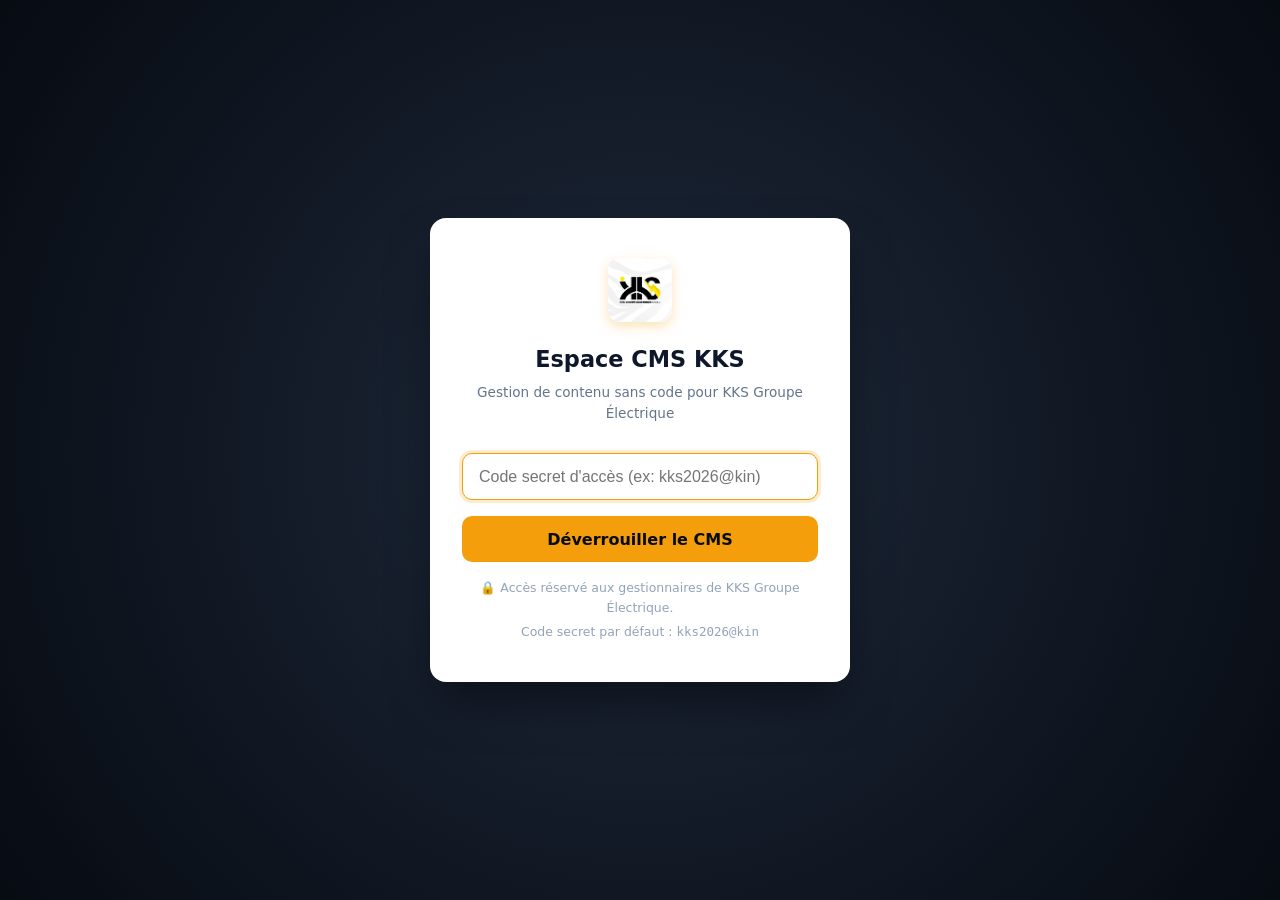
==== admin.html @ 447278a8 "feat(release): official showcase site and dynamic CMS for KKS Groupe Electrique (Framework MOKILI)" ====
<!DOCTYPE html>
<html lang="fr" dir="ltr">
<head>
  <meta charset="UTF-8">
  <meta name="viewport" content="width=device-width, initial-scale=1.0">
  <title>Dashboard CMS — KKS Groupe Électrique SARLU</title>
  <meta name="robots" content="noindex, nofollow">
  <link rel="icon" type="image/jpeg" href="assets/images/logo-kks.jpg">
  <link rel="stylesheet" href="css/style.css">
  <link rel="stylesheet" href="css/admin.css">
</head>
<body class="admin-body">

  <!-- AUTH MODAL -->
  <div class="auth-wrapper" id="auth-screen">
    <div class="auth-card">
      <img src="assets/images/logo-kks.jpg" alt="Logo KKS" class="auth-logo">
      <h1 class="auth-title">Espace CMS KKS</h1>
      <p class="auth-subtitle">Gestion de contenu sans code pour KKS Groupe Électrique</p>
      
      <form class="auth-form" id="auth-form">
        <input type="password" id="auth-pass" class="auth-input" placeholder="Code secret d'accès (ex: kks2026@kin)" required autofocus>
        <button type="submit" class="auth-btn">Déverrouiller le CMS</button>
      </form>
      
      <div id="auth-error" style="display:none; color: #DC2626; font-size: 0.85rem; margin-top: 0.75rem; font-weight: 600;"></div>
      
      <div class="auth-hint">
        <p>🔒 Accès réservé aux gestionnaires de KKS Groupe Électrique.</p>
        <p style="margin-top: 0.25rem;">Code secret par défaut : <code>kks2026@kin</code></p>
      </div>
    </div>
  </div>

  <!-- DASHBOARD LAYOUT -->
  <div class="dashboard-layout" id="dashboard-layout" style="display: none;">
    <!-- SIDEBAR -->
    <aside class="sidebar">
      <div class="sidebar-brand">
        <img src="assets/images/logo-kks.jpg" alt="Logo KKS" class="sidebar-logo">
        <div class="sidebar-title">
          KKS CMS
          <small>Administration</small>
        </div>
      </div>

      <nav class="nav-menu">
        <button class="tab-btn active" data-tab="general">
          <svg width="18" height="18" viewBox="0 0 24 24" fill="none" stroke="currentColor" stroke-width="2" stroke-linecap="round" stroke-linejoin="round">
            <path d="M3 9l9-7 9 7v11a2 2 0 0 1-2 2H5a2 2 0 0 1-2-2z"></path><polyline points="9 22 9 12 15 12 15 22"></polyline>
          </svg>
          <span>Coordonnées & Textes</span>
        </button>

        <button class="tab-btn" data-tab="media">
          <svg width="18" height="18" viewBox="0 0 24 24" fill="none" stroke="currentColor" stroke-width="2" stroke-linecap="round" stroke-linejoin="round">
            <rect x="3" y="3" width="18" height="18" rx="2" ry="2"></rect><circle cx="8.5" cy="8.5" r="1.5"></circle><polyline points="21 15 16 10 5 21"></polyline>
          </svg>
          <span>Médiathèque & Médias</span>
        </button>

        <button class="tab-btn" data-tab="services">
          <svg width="18" height="18" viewBox="0 0 24 24" fill="none" stroke="currentColor" stroke-width="2" stroke-linecap="round" stroke-linejoin="round">
            <polygon points="13 2 3 14 12 14 11 22 21 10 12 10 13 2"></polygon>
          </svg>
          <span>Services</span>
        </button>

        <button class="tab-btn" data-tab="projects">
          <svg width="18" height="18" viewBox="0 0 24 24" fill="none" stroke="currentColor" stroke-width="2" stroke-linecap="round" stroke-linejoin="round">
            <rect x="2" y="7" width="20" height="14" rx="2" ry="2"></rect><path d="M16 21V5a2 2 0 0 0-2-2h-4a2 2 0 0 0-2 2v16"></path>
          </svg>
          <span>Réalisations & Chantiers</span>
        </button>

        <button class="tab-btn" data-tab="snel">
          <svg width="18" height="18" viewBox="0 0 24 24" fill="none" stroke="currentColor" stroke-width="2" stroke-linecap="round" stroke-linejoin="round">
            <path d="M12 22s8-4 8-10V5l-8-3-8 3v7c0 6 8 10 8 10z"></path>
          </svg>
          <span>Pôles & SNEL</span>
        </button>

        <button class="tab-btn" data-tab="backup">
          <svg width="18" height="18" viewBox="0 0 24 24" fill="none" stroke="currentColor" stroke-width="2" stroke-linecap="round" stroke-linejoin="round">
            <path d="M19 21H5a2 2 0 0 1-2-2V5a2 2 0 0 1 2-2h11l5 5v11a2 2 0 0 1-2 2z"></path><polyline points="17 21 17 13 7 13 7 21"></polyline><polyline points="7 3 7 8 15 8"></polyline>
          </svg>
          <span>Sauvegarde & Export</span>
        </button>

        <button class="tab-btn" data-tab="security">
          <svg width="18" height="18" viewBox="0 0 24 24" fill="none" stroke="currentColor" stroke-width="2" stroke-linecap="round" stroke-linejoin="round">
            <rect x="3" y="11" width="18" height="11" rx="2" ry="2"></rect><path d="M7 11V7a5 5 0 0 1 10 0v4"></path>
          </svg>
          <span>Code PIN & Sécurité</span>
        </button>
      </nav>

      <div class="sidebar-footer">
        <a href="index.html" target="_blank" class="sidebar-link">
          <svg width="16" height="16" viewBox="0 0 24 24" fill="none" stroke="currentColor" stroke-width="2" stroke-linecap="round" stroke-linejoin="round">
            <path d="M18 13v6a2 2 0 0 1-2 2H5a2 2 0 0 1-2-2V8a2 2 0 0 1 2-2h6"></path><polyline points="15 3 21 3 21 9"></polyline><line x1="10" y1="14" x2="21" y2="3"></line>
          </svg>
          <span>Voir le site public</span>
        </a>
        <button id="logout-btn" class="sidebar-link" style="color: #EF4444; width: 100%; text-align: left;">
          <svg width="16" height="16" viewBox="0 0 24 24" fill="none" stroke="currentColor" stroke-width="2" stroke-linecap="round" stroke-linejoin="round">
            <path d="M9 21H5a2 2 0 0 1-2-2V5a2 2 0 0 1 2-2h4"></path><polyline points="16 17 21 12 16 7"></polyline><line x1="21" y1="12" x2="9" y2="12"></line>
          </svg>
          <span>Se déconnecter</span>
        </button>
      </div>
    </aside>

    <!-- MAIN AREA -->
    <main class="main-area">
      <div class="top-bar">
        <div class="page-title">
          <h1>Tableau de bord CMS</h1>
          <p>Modifiez en direct les textes, coordonnées, prestations, médias et photos de KKS Groupe Électrique.</p>
        </div>
        <div class="header-btns">
          <a href="index.html" target="_blank" class="btn btn-outline-dark">
            <span>Visiter le site &rarr;</span>
          </a>
        </div>
      </div>

      <!-- STATS BAR -->
      <div class="stats-grid">
        <div class="stat-box">
          <div class="stat-icon">⚡</div>
          <div>
            <div class="stat-val" id="stat-services-count">9</div>
            <div class="stat-label">Services actifs</div>
          </div>
        </div>
        <div class="stat-box">
          <div class="stat-icon">🏗️</div>
          <div>
            <div class="stat-val" id="stat-projects-count">4</div>
            <div class="stat-label">Réalisations documentées</div>
          </div>
        </div>
        <div class="stat-box">
          <div class="stat-icon">🏢</div>
          <div>
            <div class="stat-val" id="stat-domains-count">3</div>
            <div class="stat-label">Pôles d'intervention</div>
          </div>
        </div>
        <div class="stat-box">
          <div class="stat-icon">🤝</div>
          <div>
            <div class="stat-val" style="font-size: 1.1rem; color: #10B981;">Qualifié</div>
            <div class="stat-label">Partenariat SNEL</div>
          </div>
        </div>
      </div>

      <!-- TAB 1: COORDONNÉES & TEXTES -->
      <div class="tab-panel active" id="tab-general">
        <div class="card">
          <h2 class="card-title">Coordonnées de l'Entreprise</h2>
          <form id="form-general">
            <div class="form-grid form-grid-2">
              <div class="form-group">
                <label class="form-label" for="company-name">Nom Officiel de l'Entreprise</label>
                <input type="text" id="company-name" class="form-input" required>
              </div>
              <div class="form-group">
                <label class="form-label" for="company-tagline">Slogan Principal</label>
                <input type="text" id="company-tagline" class="form-input" required>
              </div>
              <div class="form-group">
                <label class="form-label" for="company-subTagline">Sous-titre Officiel</label>
                <input type="text" id="company-subTagline" class="form-input">
              </div>
              <div class="form-group">
                <label class="form-label" for="company-address">Adresse Physique Complète</label>
                <input type="text" id="company-address" class="form-input" required>
              </div>
              <div class="form-group">
                <label class="form-label" for="company-phone">Téléphone Affiché</label>
                <input type="text" id="company-phone" class="form-input" required>
              </div>
              <div class="form-group">
                <label class="form-label" for="company-phoneClean">Numéro International Appel & WhatsApp (sans espace, ex: +243983030088)</label>
                <input type="text" id="company-phoneClean" class="form-input" required>
              </div>
              <div class="form-group">
                <label class="form-label" for="company-email">Email Professionnel</label>
                <input type="email" id="company-email" class="form-input" required>
              </div>
              <div class="form-group">
                <label class="form-label" for="company-openingHours">Horaires d'Ouverture & Permanence</label>
                <input type="text" id="company-openingHours" class="form-input">
              </div>
            </div>

            <h3 style="font-size: 1.1rem; font-weight: 700; margin: 2rem 0 1rem; color: #0F172A;">Textes de Présentation du Site</h3>
            
            <div class="form-grid">
              <div class="form-group">
                <label class="form-label" for="hero-title">Titre Hero Principal (Page d'accueil)</label>
                <input type="text" id="hero-title" class="form-input" required>
              </div>
              <div class="form-group">
                <label class="form-label" for="hero-subtitle">Sous-titre Hero (Description d'accroche)</label>
                <textarea id="hero-subtitle" class="form-textarea" rows="3"></textarea>
              </div>
              <div class="form-group">
                <label class="form-label" for="about-p1">Paragraphe 1 — À Propos (Accroche & Présentation)</label>
                <textarea id="about-p1" class="form-textarea" rows="2"></textarea>
              </div>
              <div class="form-group">
                <label class="form-label" for="about-p2">Paragraphe 2 — À Propos (Partenariat SNEL & Accompagnement)</label>
                <textarea id="about-p2" class="form-textarea" rows="2"></textarea>
              </div>
              <div class="form-group">
                <label class="form-label" for="about-p3">Paragraphe 3 — À Propos (Équipes & Domaines d'expertise)</label>
                <textarea id="about-p3" class="form-textarea" rows="2"></textarea>
              </div>
            </div>

            <div style="margin-top: 1.5rem;">
              <button type="submit" class="btn btn-accent">
                💾 Enregistrer Coordonnées & Textes
              </button>
            </div>
          </form>
        </div>
      </div>

      <!-- TAB 2: MÉDIATHÈQUE & MÉDIAS -->
      <div class="tab-panel" id="tab-media">
        <div class="card">
          <h2 class="card-title">Médiathèque & Gestion des Médias Clés</h2>
          <p style="color: #64748B; font-size: 0.9rem; margin-bottom: 1.5rem;">
            Chargez directement vos photos et vidéos depuis votre ordinateur ou smartphone en cliquant sur « 📁 Charger un fichier ».
          </p>

          <form id="form-media">
            <div class="form-grid form-grid-2">
              <!-- Logo KKS -->
              <div class="admin-item-card">
                <h3 style="font-size: 1rem; font-weight: 700; margin-bottom: 0.75rem; color: #0F172A;">Logo Officiel KKS</h3>
                <img src="assets/images/logo-kks.jpg" id="preview-media-logo" class="admin-img-preview" alt="Logo">
                <div style="margin-top: 0.75rem;">
                  <label class="btn btn-sm btn-outline-dark" style="width: 100%; cursor: pointer; text-align: center;">
                    📁 Charger un nouveau logo
                    <input type="file" id="file-media-logo" accept="image/*" style="display: none;">
                  </label>
                  <input type="text" id="media-logo-url" class="form-input" style="font-size: 0.75rem; margin-top: 0.35rem;" placeholder="Ou chemin/URL de l'image">
                </div>
              </div>

              <!-- Photo Hero Card -->
              <div class="admin-item-card">
                <h3 style="font-size: 1rem; font-weight: 700; margin-bottom: 0.75rem; color: #0F172A;">Photo d'Accueil (Carte Hero)</h3>
                <img src="assets/images/kks-cabine-snel-ngaliema.jpg" id="preview-media-hero" class="admin-img-preview" alt="Hero">
                <div style="margin-top: 0.75rem;">
                  <label class="btn btn-sm btn-outline-dark" style="width: 100%; cursor: pointer; text-align: center;">
                    📁 Charger l'image d'accueil
                    <input type="file" id="file-media-hero" accept="image/*" style="display: none;">
                  </label>
                  <input type="text" id="media-hero-url" class="form-input" style="font-size: 0.75rem; margin-top: 0.35rem;" placeholder="Ou chemin/URL de l'image">
                </div>
              </div>

              <!-- Photo Section À Propos -->
              <div class="admin-item-card">
                <h3 style="font-size: 1rem; font-weight: 700; margin-bottom: 0.75rem; color: #0F172A;">Photo Section « À Propos »</h3>
                <img src="assets/images/kks-services-presentation.jpg" id="preview-media-about" class="admin-img-preview" alt="À Propos">
                <div style="margin-top: 0.75rem;">
                  <label class="btn btn-sm btn-outline-dark" style="width: 100%; cursor: pointer; text-align: center;">
                    📁 Charger l'image À Propos
                    <input type="file" id="file-media-about" accept="image/*" style="display: none;">
                  </label>
                  <input type="text" id="media-about-url" class="form-input" style="font-size: 0.75rem; margin-top: 0.35rem;" placeholder="Ou chemin/URL de l'image">
                </div>
              </div>

              <!-- Vidéo de Présentation -->
              <div class="admin-item-card">
                <h3 style="font-size: 1rem; font-weight: 700; margin-bottom: 0.75rem; color: #0F172A;">Vidéo Terrain & Poster</h3>
                <div class="form-group">
                  <label class="form-label">Fichier Vidéo (MP4)</label>
                  <label class="btn btn-sm btn-outline-dark" style="width: 100%; cursor: pointer; text-align: center; margin-bottom: 0.35rem;">
                    📹 Charger une vidéo MP4
                    <input type="file" id="file-media-video" accept="video/mp4" style="display: none;">
                  </label>
                  <input type="text" id="media-video-url" class="form-input" style="font-size: 0.75rem;" placeholder="Chemin vidéo (ex: assets/videos/kks-presentation.mp4)">
                </div>
                <div class="form-group" style="margin-top: 0.75rem;">
                  <label class="form-label">Image de Couverture Vidéo (Poster)</label>
                  <label class="btn btn-sm btn-outline-dark" style="width: 100%; cursor: pointer; text-align: center; margin-bottom: 0.35rem;">
                    📁 Charger le poster vidéo
                    <input type="file" id="file-media-poster" accept="image/*" style="display: none;">
                  </label>
                  <input type="text" id="media-poster-url" class="form-input" style="font-size: 0.75rem;" placeholder="Chemin du poster">
                </div>
              </div>
            </div>

            <div style="margin-top: 1.5rem;">
              <button type="submit" class="btn btn-accent">
                💾 Sauvegarder les Médias Clés
              </button>
            </div>
          </form>
        </div>
      </div>

      <!-- TAB 3: SERVICES -->
      <div class="tab-panel" id="tab-services">
        <div class="card">
          <div class="card-title">
            <span>Gestion des Services & Prestations</span>
            <button class="btn btn-sm btn-accent" onclick="addNewService()">+ Ajouter un service</button>
          </div>
          <p style="color: #64748B; font-size: 0.9rem; margin-bottom: 1.25rem;">
            Chaque service configuré ici apparaît sur la page d'accueil avec un bouton de contact WhatsApp direct.
          </p>
          <div id="admin-services-list">
            <!-- Rendered by admin.js -->
          </div>
        </div>
      </div>

      <!-- TAB 4: PROJETS / CHANTIERS -->
      <div class="tab-panel" id="tab-projects">
        <div class="card">
          <div class="card-title">
            <span>Gestion des Réalisations & Chantiers</span>
            <button class="btn btn-sm btn-accent" onclick="addNewProject()">+ Ajouter une réalisation</button>
          </div>
          <p style="color: #64748B; font-size: 0.9rem; margin-bottom: 1.25rem;">
            Chargez les photos réelles de vos chantiers (Ngaliema, Mimosa, Logette, etc.) et personnalisez leurs descriptifs.
          </p>
          <div id="admin-projects-list">
            <!-- Rendered by admin.js -->
          </div>
        </div>
      </div>

      <!-- TAB 5: PÔLES & SNEL -->
      <div class="tab-panel" id="tab-snel">
        <div class="card">
          <h2 class="card-title">3 Pôles Principaux d'Intervention</h2>
          <div id="admin-domains-list">
            <!-- Rendered by admin.js -->
          </div>
        </div>

        <div class="card">
          <h2 class="card-title">Spécifications Partenariat SNEL</h2>
          <div id="admin-snel-list">
            <!-- Rendered by admin.js -->
          </div>
        </div>
      </div>

      <!-- TAB 6: SAUVEGARDE & EXPORT -->
      <div class="tab-panel" id="tab-backup">
        <div class="card">
          <h2 class="card-title">Sauvegarde & Restauration des Données</h2>
          <p style="color: #64748B; font-size: 0.95rem; margin-bottom: 1.5rem; line-height: 1.6;">
            Conformément aux principes du framework MOKILI, toutes les données du CMS sont stockées de façon autonome. Vous pouvez exporter une sauvegarde intégrale au format JSON en 1 clic, la réimporter ou réinitialiser aux valeurs du portfolio officiel.
          </p>

          <div style="display: flex; flex-direction: column; gap: 1rem; max-width: 450px;">
            <button id="btn-export-json" class="btn btn-accent" style="justify-content: flex-start;">
              📥 Exporter la sauvegarde complète (JSON)
            </button>

            <div style="border: 1px dashed var(--admin-border); padding: 1.25rem; border-radius: var(--admin-radius);">
              <label style="display: block; font-weight: 700; font-size: 0.9rem; margin-bottom: 0.5rem;">
                📤 Restaurer depuis un fichier JSON :
              </label>
              <input type="file" id="input-import-json" accept=".json" style="font-size: 0.85rem;">
            </div>

            <div style="margin-top: 1rem; padding-top: 1rem; border-top: 1px solid var(--admin-border);">
              <button id="btn-reset-default" class="btn btn-outline-dark" style="color: #DC2626; border-color: #DC2626;">
                ⚠️ Réinitialiser aux données officielles du portfolio
              </button>
            </div>
          </div>
        </div>
      </div>

      <!-- TAB 7: SÉCURITÉ PIN -->
      <div class="tab-panel" id="tab-security">
        <div class="card">
          <h2 class="card-title">Modifier le Code Secret d'Accès CMS</h2>
          <p style="color: #64748B; font-size: 0.95rem; margin-bottom: 1.25rem;">
            Définissez un nouveau mot de passe / code PIN pour sécuriser l'accès au tableau de bord.
          </p>

          <form id="form-security" style="max-width: 400px;">
            <div class="form-group">
              <label class="form-label" for="new-pin">Nouveau Code PIN</label>
              <input type="password" id="new-pin" class="form-input" placeholder="Ex: 849201" required minlength="4">
            </div>
            <div style="margin-top: 1.25rem;">
              <button type="submit" class="btn btn-accent">Mettre à jour le code PIN</button>
            </div>
          </form>
        </div>
      </div>
    </main>
  </div>

  <!-- JS SCRIPTS -->
  <script src="js/cms-data.js"></script>
  <script src="js/admin.js"></script>
</body>
</html>
---- css/style.css ----
/* ==========================================================================
   KKS GROUPE ELECTRIQUE SARLU — DESIGN SYSTEM & STYLESHEET
   Framework MOKILI | Kinshasa, RDC
   ========================================================================== */

:root {
  --kks-primary: #0F172A;
  --kks-primary-dark: #070B12;
  --kks-surface: #1E293B;
  --kks-surface-light: #283548;
  --kks-accent: #F59E0B;
  --kks-accent-hover: #D97706;
  --kks-accent-light: #FDE68A;
  --kks-accent-glow: rgba(245, 158, 11, 0.25);
  --kks-whatsapp: #25D366;
  --kks-whatsapp-hover: #1EBE5D;
  --kks-whatsapp-glow: rgba(37, 211, 102, 0.35);
  --kks-text-main: #0F172A;
  --kks-text-muted: #64748B;
  --kks-text-light: #F8FAFC;
  --kks-text-light-muted: #94A3B8;
  --kks-bg-body: #F8FAFC;
  --kks-bg-alt: #F1F5F9;
  --kks-bg-card: #FFFFFF;
  --kks-border-color: #E2E8F0;
  --kks-border-dark: #334155;
  --font-main: system-ui, -apple-system, BlinkMacSystemFont, 'Segoe UI', Roboto, sans-serif;
  --font-heading: system-ui, -apple-system, BlinkMacSystemFont, 'Segoe UI', Roboto, sans-serif;
  --radius-sm: 6px;
  --radius-md: 10px;
  --radius-lg: 16px;
  --radius-full: 9999px;
  --shadow-sm: 0 1px 3px rgba(0,0,0,0.08);
  --shadow-md: 0 4px 12px rgba(0,0,0,0.06), 0 1px 3px rgba(0,0,0,0.04);
  --shadow-lg: 0 10px 25px -5px rgba(0,0,0,0.1), 0 8px 10px -6px rgba(0,0,0,0.06);
  --shadow-glow: 0 0 20px var(--kks-accent-glow);
  --transition-fast: 0.15s ease;
  --transition-normal: 0.25s ease;
  --container-max: 1200px;
}

*, *::before, *::after { box-sizing: border-box; margin: 0; padding: 0; }
html { scroll-behavior: smooth; font-size: 16px; -webkit-text-size-adjust: 100%; }
body { font-family: var(--font-main); background-color: var(--kks-bg-body); color: var(--kks-text-main); line-height: 1.6; overflow-x: hidden; }
img, video { max-width: 100%; height: auto; display: block; }
a { color: inherit; text-decoration: none; transition: color var(--transition-fast); }
button { font-family: inherit; cursor: pointer; border: none; background: none; }
ul, ol { list-style: none; }
.container { width: 100%; max-width: var(--container-max); margin-left: auto; margin-right: auto; padding-left: 1.25rem; padding-right: 1.25rem; }

.topbar { background-color: var(--kks-primary-dark); color: var(--kks-text-light-muted); font-size: 0.85rem; padding: 0.45rem 0; border-bottom: 1px solid rgba(255,255,255,0.08); }
.topbar-content { display: flex; justify-content: space-between; align-items: center; flex-wrap: wrap; gap: 0.5rem; }
.topbar-items { display: flex; align-items: center; gap: 1.25rem; flex-wrap: wrap; }
.topbar-link { display: inline-flex; align-items: center; gap: 0.4rem; color: var(--kks-text-light-muted); }
.topbar-link:hover { color: var(--kks-accent); }
.topbar-badge { background: rgba(245,158,11,0.15); color: var(--kks-accent-light); border: 1px solid rgba(245,158,11,0.3); padding: 0.15rem 0.5rem; border-radius: var(--radius-full); font-size: 0.75rem; font-weight: 600; display: inline-flex; align-items: center; gap: 0.3rem; }

.site-header { position: sticky; top: 0; z-index: 1000; background-color: rgba(15,23,42,0.95); backdrop-filter: blur(10px); -webkit-backdrop-filter: blur(10px); border-bottom: 1px solid rgba(255,255,255,0.1); transition: all var(--transition-normal); }
.site-header.scrolled { background-color: rgba(7,11,18,0.98); box-shadow: 0 4px 20px rgba(0,0,0,0.25); }
.header-container { display: flex; align-items: center; justify-content: space-between; height: 4.5rem; }
.site-logo { display: flex; align-items: center; gap: 0.75rem; }
.logo-img { width: 48px; height: 48px; border-radius: var(--radius-md); object-fit: cover; background: #FFF; padding: 2px; box-shadow: 0 0 10px rgba(245,158,11,0.3); }
.logo-text { display: flex; flex-direction: column; }
.logo-title { font-family: var(--font-heading); font-size: 1.15rem; font-weight: 800; color: #FFFFFF; letter-spacing: -0.02em; line-height: 1.1; }
.logo-title span { color: var(--kks-accent); }
.logo-subtitle { font-size: 0.72rem; text-transform: uppercase; color: var(--kks-text-light-muted); letter-spacing: 0.08em; }

.main-nav { display: none; }
@media (min-width: 992px) { .main-nav { display: flex; align-items: center; gap: 1.25rem; flex-shrink: 0; } }
.nav-link { font-size: 0.92rem; font-weight: 600; color: var(--kks-text-light); padding: 0.5rem 0.25rem; position: relative; white-space: nowrap; }
.nav-link:hover, .nav-link.active { color: var(--kks-accent); }
.nav-link::after { content: ''; position: absolute; bottom: 0; left: 0; width: 0%; height: 2px; background-color: var(--kks-accent); transition: width var(--transition-fast); }
.nav-link:hover::after, .nav-link.active::after { width: 100%; }

.header-actions { display: flex; align-items: center; gap: 0.75rem; }
.btn { display: inline-flex; align-items: center; justify-content: center; gap: 0.5rem; padding: 0.65rem 1.25rem; font-size: 0.9rem; font-weight: 600; border-radius: var(--radius-md); transition: all var(--transition-normal); white-space: nowrap; }
.btn-accent { background: var(--kks-accent); color: #070B12; box-shadow: 0 4px 14px var(--kks-accent-glow); }
.btn-accent:hover { background: var(--kks-accent-hover); transform: translateY(-2px); box-shadow: 0 6px 20px rgba(245,158,11,0.4); }
.btn-whatsapp { background: var(--kks-whatsapp); color: #FFFFFF; box-shadow: 0 4px 14px var(--kks-whatsapp-glow); }
.btn-whatsapp:hover { background: var(--kks-whatsapp-hover); transform: translateY(-2px); box-shadow: 0 6px 20px rgba(37,211,102,0.5); }
.btn-outline-light { border: 1px solid rgba(255,255,255,0.25); color: #FFFFFF; background: rgba(255,255,255,0.05); }
.btn-outline-light:hover { background: rgba(255,255,255,0.15); border-color: #FFFFFF; }
.btn-outline-dark { border: 1px solid var(--kks-border-color); color: var(--kks-primary); background: #FFFFFF; }
.btn-outline-dark:hover { background: var(--kks-bg-alt); border-color: var(--kks-primary); }
.btn-lg { padding: 0.85rem 1.6rem; font-size: 1rem; }
.btn-sm { padding: 0.45rem 0.85rem; font-size: 0.8rem; }

.mobile-toggle { display: flex; flex-direction: column; justify-content: center; gap: 5px; width: 40px; height: 40px; background: rgba(255,255,255,0.08); border-radius: var(--radius-sm); padding: 8px; }
@media (min-width: 992px) { .mobile-toggle { display: none; } }
.mobile-toggle span { display: block; height: 2px; width: 100%; background-color: #FFFFFF; border-radius: 2px; transition: all var(--transition-fast); }

.mobile-drawer { position: fixed; top: 0; right: -100%; width: 85%; max-width: 360px; height: 100vh; background: var(--kks-primary-dark); border-left: 1px solid rgba(255,255,255,0.1); padding: 2rem 1.5rem; z-index: 1100; overflow-y: auto; transition: right 0.3s cubic-bezier(0.16, 1, 0.3, 1); display: flex; flex-direction: column; justify-content: space-between; }
.mobile-drawer.open { right: 0; }
.mobile-drawer-header { display: flex; align-items: center; justify-content: space-between; margin-bottom: 2rem; padding-bottom: 1rem; border-bottom: 1px solid rgba(255,255,255,0.1); }
.drawer-close-btn { width: 36px; height: 36px; display: flex; align-items: center; justify-content: center; background: rgba(255,255,255,0.1); border-radius: 50%; color: #FFFFFF; font-size: 1.25rem; }
.mobile-nav-links { display: flex; flex-direction: column; gap: 1rem; margin-bottom: 2rem; }
.mobile-nav-link { font-size: 1.1rem; font-weight: 600; color: #FFFFFF; padding: 0.5rem 0; display: flex; align-items: center; justify-content: space-between; }
.mobile-nav-link:hover { color: var(--kks-accent); }
.drawer-overlay { position: fixed; top: 0; left: 0; width: 100vw; height: 100vh; background: rgba(0,0,0,0.7); backdrop-filter: blur(4px); z-index: 1050; opacity: 0; pointer-events: none; transition: opacity 0.3s ease; }
.drawer-overlay.active { opacity: 1; pointer-events: auto; }


/* HERO SECTION */
.hero-section { position: relative; background: linear-gradient(135deg, #070B12 0%, #0F172A 60%, #1E293B 100%); color: var(--kks-text-light); padding: 4rem 0 5rem; overflow: hidden; }
.hero-pattern { position: absolute; top: 0; left: 0; width: 100%; height: 100%; background-image: radial-gradient(rgba(245,158,11,0.08) 1px, transparent 1px); background-size: 24px 24px; pointer-events: none; }
.hero-glow { position: absolute; top: -20%; right: -10%; width: 500px; height: 500px; background: radial-gradient(circle, rgba(245,158,11,0.15) 0%, transparent 70%); filter: blur(60px); pointer-events: none; }
.hero-grid { display: grid; grid-template-columns: 1fr; gap: 3rem; align-items: center; position: relative; z-index: 1; }
@media (min-width: 992px) { .hero-grid { grid-template-columns: 1.15fr 0.85fr; } }
.hero-badge-wrap { display: inline-flex; align-items: center; gap: 0.5rem; background: rgba(245,158,11,0.12); border: 1px solid rgba(245,158,11,0.35); padding: 0.35rem 0.9rem; border-radius: var(--radius-full); color: var(--kks-accent-light); font-size: 0.85rem; font-weight: 600; margin-bottom: 1.25rem; }
.hero-badge-pulse { width: 8px; height: 8px; background-color: var(--kks-accent); border-radius: 50%; box-shadow: 0 0 0 0 rgba(245,158,11,0.7); animation: pulse-dot 2s infinite; }
@keyframes pulse-dot { 0% { transform: scale(0.95); box-shadow: 0 0 0 0 rgba(245,158,11,0.7); } 70% { transform: scale(1); box-shadow: 0 0 0 8px rgba(245,158,11,0); } 100% { transform: scale(0.95); box-shadow: 0 0 0 0 rgba(245,158,11,0); } }
.hero-title { font-family: var(--font-heading); font-size: 2.25rem; font-weight: 800; line-height: 1.15; letter-spacing: -0.02em; margin-bottom: 1.25rem; color: #FFFFFF; }
@media (min-width: 768px) { .hero-title { font-size: 3rem; } }
.hero-title .highlight { color: var(--kks-accent); text-shadow: 0 0 25px rgba(245,158,11,0.35); }
.hero-subtitle { font-size: 1.05rem; color: var(--kks-text-light-muted); line-height: 1.7; margin-bottom: 2rem; max-width: 600px; }
.hero-ctas { display: flex; flex-wrap: wrap; gap: 1rem; margin-bottom: 2.5rem; }
.hero-keypoints { display: grid; grid-template-columns: repeat(2, 1fr); gap: 1rem; padding-top: 1.5rem; border-top: 1px solid rgba(255,255,255,0.1); }
@media (min-width: 576px) { .hero-keypoints { grid-template-columns: repeat(3, 1fr); } }
.keypoint-item { display: flex; flex-direction: column; }
.keypoint-val { font-size: 1.25rem; font-weight: 800; color: var(--kks-accent); }
.keypoint-label { font-size: 0.78rem; color: var(--kks-text-light-muted); }

.hero-card-preview { position: relative; border-radius: var(--radius-lg); overflow: hidden; box-shadow: 0 20px 40px rgba(0,0,0,0.5), 0 0 0 1px rgba(255,255,255,0.1); background: var(--kks-surface); }
.hero-card-img { width: 100%; height: 380px; object-fit: cover; transition: transform 0.5s ease; }
.hero-card-preview:hover .hero-card-img { transform: scale(1.03); }
.hero-card-overlay { position: absolute; bottom: 0; left: 0; right: 0; padding: 1.5rem; background: linear-gradient(to top, rgba(7,11,18,0.95) 0%, rgba(7,11,18,0.6) 70%, transparent 100%); color: #FFFFFF; }
.hero-card-badge { display: inline-block; background: var(--kks-accent); color: #070B12; font-size: 0.75rem; font-weight: 700; padding: 0.2rem 0.6rem; border-radius: var(--radius-sm); margin-bottom: 0.5rem; text-transform: uppercase; }
.hero-card-title { font-size: 1.1rem; font-weight: 700; margin-bottom: 0.25rem; }
.hero-card-loc { font-size: 0.82rem; color: var(--kks-accent-light); display: flex; align-items: center; gap: 0.3rem; }

/* SNEL BANNER */
.snel-banner { background: var(--kks-surface); border-top: 1px solid rgba(255,255,255,0.08); border-bottom: 1px solid rgba(255,255,255,0.08); padding: 2.5rem 0; color: var(--kks-text-light); }
.snel-grid { display: grid; grid-template-columns: 1fr; gap: 2rem; align-items: center; }
@media (min-width: 768px) { .snel-grid { grid-template-columns: auto 1fr; } }
.snel-logo-box { display: flex; align-items: center; gap: 1.25rem; background: rgba(255,255,255,0.05); border: 1px solid rgba(255,255,255,0.1); padding: 1rem 1.5rem; border-radius: var(--radius-md); }
.snel-icon { font-size: 2.5rem; color: var(--kks-accent); }
.snel-info h3 { font-size: 1.2rem; font-weight: 700; color: #FFFFFF; }
.snel-info p { font-size: 0.85rem; color: var(--kks-accent-light); }
.snel-specs { display: grid; grid-template-columns: 1fr; gap: 0.75rem; }
@media (min-width: 576px) { .snel-specs { grid-template-columns: repeat(2, 1fr); } }
.snel-spec-item { display: flex; align-items: center; gap: 0.6rem; font-size: 0.9rem; color: var(--kks-text-light-muted); }
.snel-spec-item svg { color: var(--kks-accent); flex-shrink: 0; }


/* SECTIONS ET COMPOSANTS */
.section { padding: 5rem 0; }
.section-alt { background-color: var(--kks-bg-alt); }
.section-dark { background-color: var(--kks-primary-dark); color: var(--kks-text-light); }
.section-header { text-align: center; max-width: 750px; margin: 0 auto 3.5rem; }
.section-tag { display: inline-block; color: var(--kks-accent); font-size: 0.85rem; font-weight: 700; text-transform: uppercase; letter-spacing: 0.1em; margin-bottom: 0.75rem; }
.section-title { font-family: var(--font-heading); font-size: 2rem; font-weight: 800; line-height: 1.2; color: var(--kks-text-main); margin-bottom: 1rem; }
.section-dark .section-title { color: #FFFFFF; }
.section-desc { font-size: 1rem; color: var(--kks-text-muted); }
.section-dark .section-desc { color: var(--kks-text-light-muted); }

/* À PROPOS */
.about-grid { display: grid; grid-template-columns: 1fr; gap: 3.5rem; align-items: center; }
@media (min-width: 992px) { .about-grid { grid-template-columns: 1fr 1fr; } }
.about-img-stack { position: relative; }
.about-img-main { width: 100%; border-radius: var(--radius-lg); box-shadow: var(--shadow-lg); object-fit: cover; }
.about-badge-card { position: absolute; bottom: -20px; right: -10px; background: var(--kks-primary-dark); color: #FFFFFF; padding: 1.25rem 1.5rem; border-radius: var(--radius-md); border: 1px solid rgba(245,158,11,0.4); box-shadow: 0 10px 25px rgba(0,0,0,0.3); display: flex; align-items: center; gap: 1rem; }
@media (max-width: 576px) { .about-badge-card { position: static; margin-top: 1rem; } }
.about-badge-num { font-size: 2rem; font-weight: 900; color: var(--kks-accent); line-height: 1; }
.about-badge-text { font-size: 0.85rem; font-weight: 600; line-height: 1.3; }
.about-text-lead { font-size: 1.15rem; font-weight: 600; color: var(--kks-primary); margin-bottom: 1rem; line-height: 1.5; }
.about-p { color: var(--kks-text-muted); margin-bottom: 1.25rem; font-size: 0.95rem; }
.about-pillars { display: grid; grid-template-columns: repeat(auto-fit, minmax(200px, 1fr)); gap: 1rem; margin: 1.75rem 0; }
.pillar-item { display: flex; align-items: flex-start; gap: 0.75rem; background: #FFFFFF; padding: 0.85rem; border-radius: var(--radius-sm); border: 1px solid var(--kks-border-color); }
.pillar-icon { color: var(--kks-accent); font-size: 1.25rem; flex-shrink: 0; }
.pillar-name { font-weight: 700; font-size: 0.9rem; color: var(--kks-primary); }

/* DOMAINES D'INTERVENTION */
.domains-grid { display: grid; grid-template-columns: 1fr; gap: 1.75rem; }
@media (min-width: 768px) { .domains-grid { grid-template-columns: repeat(3, 1fr); } }
.domain-card { background: #FFFFFF; border-radius: var(--radius-lg); padding: 2.25rem 1.75rem; border: 1px solid var(--kks-border-color); box-shadow: var(--shadow-sm); transition: all var(--transition-normal); display: flex; flex-direction: column; position: relative; overflow: hidden; }
.domain-card::before { content: ''; position: absolute; top: 0; left: 0; width: 100%; height: 4px; background: var(--kks-accent); opacity: 0; transition: opacity var(--transition-fast); }
.domain-card:hover { transform: translateY(-5px); box-shadow: var(--shadow-lg); border-color: rgba(245,158,11,0.4); }
.domain-card:hover::before { opacity: 1; }
.domain-num { font-size: 2rem; font-weight: 900; color: rgba(15,23,42,0.1); line-height: 1; margin-bottom: 1rem; }
.domain-card:hover .domain-num { color: var(--kks-accent); }
.domain-title { font-size: 1.2rem; font-weight: 700; color: var(--kks-primary); margin-bottom: 0.75rem; }
.domain-desc { font-size: 0.92rem; color: var(--kks-text-muted); line-height: 1.6; }

/* SERVICES */
.services-grid { display: grid; grid-template-columns: 1fr; gap: 1.5rem; }
@media (min-width: 576px) { .services-grid { grid-template-columns: repeat(2, 1fr); } }
@media (min-width: 992px) { .services-grid { grid-template-columns: repeat(3, 1fr); } }
.service-card { background: var(--kks-surface); border-radius: var(--radius-md); padding: 1.75rem; border: 1px solid rgba(255,255,255,0.08); transition: all var(--transition-normal); display: flex; flex-direction: column; color: var(--kks-text-light); }
.service-card:hover { background: var(--kks-surface-light); border-color: rgba(245,158,11,0.4); transform: translateY(-3px); box-shadow: 0 10px 20px rgba(0,0,0,0.3); }
.service-top { display: flex; justify-content: space-between; align-items: center; margin-bottom: 1.25rem; }
.service-icon-box { width: 46px; height: 46px; border-radius: var(--radius-md); background: rgba(245,158,11,0.15); color: var(--kks-accent); display: flex; align-items: center; justify-content: center; font-size: 1.3rem; }
.service-num { font-size: 0.85rem; font-weight: 700; color: var(--kks-text-light-muted); }
.service-title { font-size: 1.15rem; font-weight: 700; color: #FFFFFF; margin-bottom: 0.6rem; }
.service-desc { font-size: 0.9rem; color: var(--kks-text-light-muted); line-height: 1.5; margin-bottom: 1.25rem; flex-grow: 1; }
.service-footer { margin-top: auto; padding-top: 0.75rem; border-top: 1px solid rgba(255,255,255,0.06); }
.service-cta { font-size: 0.85rem; font-weight: 600; color: var(--kks-accent); display: inline-flex; align-items: center; gap: 0.3rem; }
.service-cta:hover { gap: 0.5rem; }

/* RÉALISATIONS */
.projects-grid { display: grid; grid-template-columns: 1fr; gap: 2rem; }
@media (min-width: 768px) { .projects-grid { grid-template-columns: repeat(2, 1fr); } }
.project-card { background: #FFFFFF; border-radius: var(--radius-lg); overflow: hidden; border: 1px solid var(--kks-border-color); box-shadow: var(--shadow-sm); transition: all var(--transition-normal); display: flex; flex-direction: column; }
.project-card:hover { transform: translateY(-4px); box-shadow: var(--shadow-lg); }
.project-thumb-wrap { position: relative; height: 260px; overflow: hidden; cursor: pointer; background: #0F172A; }
.project-thumb { width: 100%; height: 100%; object-fit: cover; transition: transform 0.4s ease; }
.project-card:hover .project-thumb { transform: scale(1.05); }
.project-badge { position: absolute; top: 1rem; left: 1rem; background: var(--kks-accent); color: #070B12; font-size: 0.75rem; font-weight: 700; padding: 0.25rem 0.75rem; border-radius: var(--radius-sm); text-transform: uppercase; }
.project-zoom-btn { position: absolute; bottom: 1rem; right: 1rem; width: 38px; height: 38px; background: rgba(7,11,18,0.85); color: #FFFFFF; border-radius: 50%; display: flex; align-items: center; justify-content: center; opacity: 0; transition: opacity var(--transition-fast); }
.project-thumb-wrap:hover .project-zoom-btn { opacity: 1; }
.project-body { padding: 1.75rem; display: flex; flex-direction: column; flex-grow: 1; }
.project-loc { font-size: 0.8rem; color: var(--kks-accent-hover); font-weight: 600; display: flex; align-items: center; gap: 0.3rem; margin-bottom: 0.4rem; }
.project-title { font-size: 1.25rem; font-weight: 700; color: var(--kks-primary); margin-bottom: 0.75rem; line-height: 1.3; }
.project-desc { font-size: 0.9rem; color: var(--kks-text-muted); line-height: 1.6; margin-bottom: 1.25rem; }
.project-highlights { margin-top: auto; display: flex; flex-wrap: wrap; gap: 0.5rem; }
.project-tag { background: var(--kks-bg-alt); color: var(--kks-primary); font-size: 0.78rem; font-weight: 600; padding: 0.25rem 0.6rem; border-radius: var(--radius-sm); border: 1px solid var(--kks-border-color); }


/* VIDÉO DE DÉMONSTRATION */
.video-box-wrap { position: relative; max-width: 900px; margin: 0 auto; border-radius: var(--radius-lg); overflow: hidden; box-shadow: 0 20px 40px rgba(0,0,0,0.4); background: #000; border: 1px solid rgba(255,255,255,0.1); }
.video-player { width: 100%; display: block; max-height: 500px; background: #000; }

/* POURQUOI KKS */
.why-grid { display: grid; grid-template-columns: 1fr; gap: 1.75rem; }
@media (min-width: 768px) { .why-grid { grid-template-columns: repeat(2, 1fr); } }
@media (min-width: 1200px) { .why-grid { grid-template-columns: repeat(4, 1fr); } }
.why-card { background: #FFFFFF; border-radius: var(--radius-md); padding: 2rem 1.5rem; border: 1px solid var(--kks-border-color); box-shadow: var(--shadow-sm); transition: all var(--transition-normal); }
.why-card:hover { border-color: var(--kks-accent); transform: translateY(-3px); box-shadow: var(--shadow-md); }
.why-icon { width: 50px; height: 50px; background: rgba(245,158,11,0.12); color: var(--kks-accent); border-radius: var(--radius-md); display: flex; align-items: center; justify-content: center; font-size: 1.5rem; margin-bottom: 1.25rem; }
.why-num { font-size: 0.8rem; font-weight: 700; color: var(--kks-text-muted); text-transform: uppercase; margin-bottom: 0.3rem; }
.why-title { font-size: 1.15rem; font-weight: 700; color: var(--kks-primary); margin-bottom: 0.6rem; }
.why-desc { font-size: 0.9rem; color: var(--kks-text-muted); line-height: 1.5; }

/* BANNIÈRE TÉLÉCHARGEMENT */
.portfolio-download-banner { background: linear-gradient(135deg, #0F172A 0%, #1E293B 100%); border-radius: var(--radius-lg); padding: 3rem 2rem; color: #FFFFFF; display: grid; grid-template-columns: 1fr; gap: 2rem; align-items: center; border: 1px solid rgba(245,158,11,0.3); box-shadow: 0 15px 35px rgba(0,0,0,0.3); margin: 4rem 0; }
@media (min-width: 768px) { .portfolio-download-banner { grid-template-columns: 1fr auto; padding: 3rem; } }
.p-banner-content h3 { font-size: 1.75rem; font-weight: 800; margin-bottom: 0.75rem; }
.p-banner-content p { color: var(--kks-text-light-muted); font-size: 1rem; max-width: 600px; }

/* CONTACT & CARTE */
.contact-grid { display: grid; grid-template-columns: 1fr; gap: 2.5rem; }
@media (min-width: 992px) { .contact-grid { grid-template-columns: 1fr 1fr; } }
.contact-info-card { background: #FFFFFF; border-radius: var(--radius-lg); padding: 2.5rem 2rem; border: 1px solid var(--kks-border-color); box-shadow: var(--shadow-md); }
.contact-block-list { display: flex; flex-direction: column; gap: 1.5rem; margin: 2rem 0; }
.contact-block { display: flex; gap: 1rem; align-items: flex-start; }
.contact-icon-box { width: 44px; height: 44px; background: rgba(245,158,11,0.12); color: var(--kks-accent); border-radius: var(--radius-md); display: flex; align-items: center; justify-content: center; font-size: 1.25rem; flex-shrink: 0; }
.contact-label { font-size: 0.8rem; text-transform: uppercase; font-weight: 700; color: var(--kks-text-muted); margin-bottom: 0.2rem; }
.contact-val { font-size: 1.05rem; font-weight: 700; color: var(--kks-primary); }
.contact-val a:hover { color: var(--kks-accent); }
.contact-actions { display: flex; flex-direction: column; gap: 1rem; }
@media (min-width: 576px) { .contact-actions { flex-direction: row; } }

.map-wrapper { background: #FFFFFF; border-radius: var(--radius-lg); overflow: hidden; border: 1px solid var(--kks-border-color); box-shadow: var(--shadow-md); display: flex; flex-direction: column; min-height: 420px; }
#kks-map { width: 100%; height: 100%; min-height: 360px; flex-grow: 1; }
.map-footer { padding: 0.85rem 1.25rem; background: var(--kks-bg-alt); font-size: 0.82rem; color: var(--kks-text-muted); display: flex; justify-content: space-between; align-items: center; border-top: 1px solid var(--kks-border-color); }

/* FOOTER */
.site-footer { background: var(--kks-primary-dark); color: var(--kks-text-light-muted); padding: 4.5rem 0 2rem; border-top: 1px solid rgba(255,255,255,0.08); font-size: 0.9rem; }
.footer-grid { display: grid; grid-template-columns: 1fr; gap: 3rem; margin-bottom: 3.5rem; }
@media (min-width: 768px) { .footer-grid { grid-template-columns: 2fr 1fr 1fr; } }
.footer-brand p { margin: 1.25rem 0; max-width: 380px; line-height: 1.6; }
.footer-heading { font-family: var(--font-heading); font-size: 1.05rem; font-weight: 700; color: #FFFFFF; margin-bottom: 1.25rem; }
.footer-links { display: flex; flex-direction: column; gap: 0.75rem; }
.footer-link:hover { color: var(--kks-accent); }
.footer-bottom { padding-top: 2rem; border-top: 1px solid rgba(255,255,255,0.08); display: flex; flex-direction: column; justify-content: space-between; align-items: center; gap: 1rem; font-size: 0.82rem; }
@media (min-width: 768px) { .footer-bottom { flex-direction: row; } }
.mokili-badge { display: inline-flex; align-items: center; gap: 0.4rem; color: var(--kks-accent-light); font-weight: 600; text-decoration: none; transition: all var(--transition-fast); }
.mokili-badge:hover { color: var(--kks-accent); text-decoration: underline; }

/* BOUTON FLOTTANT WHATSAPP */
.floating-whatsapp { position: fixed; bottom: 25px; right: 25px; z-index: 999; display: flex; align-items: center; gap: 0.75rem; background: var(--kks-whatsapp); color: #FFFFFF; padding: 0.75rem 1.25rem; border-radius: var(--radius-full); box-shadow: 0 8px 25px var(--kks-whatsapp-glow); font-weight: 700; font-size: 0.95rem; transition: all var(--transition-normal); animation: float-pulse 3s infinite ease-in-out; }
.floating-whatsapp:hover { background: var(--kks-whatsapp-hover); transform: translateY(-3px) scale(1.02); box-shadow: 0 12px 30px rgba(37,211,102,0.6); }
@media (max-width: 576px) { .floating-whatsapp span { display: none; } .floating-whatsapp { width: 56px; height: 56px; padding: 0; justify-content: center; bottom: 20px; right: 20px; } }
@keyframes float-pulse { 0%, 100% { transform: translateY(0); } 50% { transform: translateY(-6px); } }

/* LIGHTBOX */
.lightbox-modal { position: fixed; top: 0; left: 0; width: 100vw; height: 100vh; background: rgba(7,11,18,0.95); backdrop-filter: blur(8px); z-index: 2000; display: flex; align-items: center; justify-content: center; padding: 1.5rem; opacity: 0; pointer-events: none; transition: opacity 0.25s ease; }
.lightbox-modal.active { opacity: 1; pointer-events: auto; }
.lightbox-content { position: relative; max-width: 900px; max-height: 90vh; display: flex; flex-direction: column; }
.lightbox-img { max-width: 100%; max-height: 75vh; object-fit: contain; border-radius: var(--radius-md); box-shadow: 0 20px 40px rgba(0,0,0,0.6); }
.lightbox-caption { color: #FFFFFF; margin-top: 1rem; text-align: center; font-size: 1rem; font-weight: 600; }
.lightbox-close { position: absolute; top: -45px; right: 0; background: rgba(255,255,255,0.15); color: #FFFFFF; width: 38px; height: 38px; border-radius: 50%; display: flex; align-items: center; justify-content: center; font-size: 1.5rem; }
.lightbox-close:hover { background: var(--kks-accent); color: #070B12; }

/* FOCUS & REDUCED MOTION */
:focus-visible { outline: 3px solid var(--kks-accent); outline-offset: 3px; }
@media (prefers-reduced-motion: reduce) { *, *::before, *::after { animation-duration: 0.01ms !important; animation-iteration-count: 1 !important; transition-duration: 0.01ms !important; scroll-behavior: auto !important; } }
---- css/admin.css ----
/* ==========================================================================
   KKS GROUPE ELECTRIQUE — DASHBOARD CMS STYLES
   Framework MOKILI
   ========================================================================== */

:root {
  --admin-bg: #F1F5F9;
  --admin-sidebar-bg: #0F172A;
  --admin-sidebar-text: #94A3B8;
  --admin-primary: #F59E0B;
  --admin-primary-hover: #D97706;
  --admin-card-bg: #FFFFFF;
  --admin-text-main: #0F172A;
  --admin-text-muted: #64748B;
  --admin-border: #E2E8F0;
  --admin-radius: 10px;
  --admin-shadow: 0 4px 15px rgba(0, 0, 0, 0.05);
}

body.admin-body {
  background-color: var(--admin-bg);
  color: var(--admin-text-main);
  font-family: system-ui, -apple-system, BlinkMacSystemFont, 'Segoe UI', Roboto, sans-serif;
  min-height: 100vh;
  display: flex;
}

/* AUTH SCREEN */
.auth-wrapper {
  position: fixed;
  top: 0;
  left: 0;
  width: 100vw;
  height: 100vh;
  background: radial-gradient(circle at center, #1E293B 0%, #070B12 100%);
  display: flex;
  align-items: center;
  justify-content: center;
  z-index: 9999;
  padding: 1.5rem;
}

.auth-card {
  background: #FFFFFF;
  padding: 2.5rem 2rem;
  border-radius: 16px;
  max-width: 420px;
  width: 100%;
  box-shadow: 0 25px 50px -12px rgba(0, 0, 0, 0.5);
  text-align: center;
}

.auth-logo {
  width: 64px;
  height: 64px;
  border-radius: 12px;
  margin: 0 auto 1.25rem;
  box-shadow: 0 4px 12px rgba(245, 158, 11, 0.3);
}

.auth-title {
  font-size: 1.4rem;
  font-weight: 800;
  color: #0F172A;
  margin-bottom: 0.25rem;
}

.auth-subtitle {
  font-size: 0.85rem;
  color: #64748B;
  margin-bottom: 1.75rem;
}

.auth-form {
  display: flex;
  flex-direction: column;
  gap: 1rem;
}

.auth-input {
  width: 100%;
  padding: 0.85rem 1rem;
  border: 1px solid var(--admin-border);
  border-radius: var(--admin-radius);
  font-size: 1rem;
  outline: none;
  transition: border-color 0.2s;
}

.auth-input:focus {
  border-color: var(--admin-primary);
  box-shadow: 0 0 0 3px rgba(245, 158, 11, 0.2);
}

.auth-btn {
  background: var(--admin-primary);
  color: #070B12;
  font-weight: 700;
  padding: 0.85rem;
  border-radius: var(--admin-radius);
  font-size: 1rem;
  transition: background 0.2s;
}

.auth-btn:hover {
  background: var(--admin-primary-hover);
}

.auth-hint {
  margin-top: 1rem;
  font-size: 0.78rem;
  color: #94A3B8;
}

/* DASHBOARD LAYOUT */
.dashboard-layout {
  display: flex;
  width: 100%;
  min-height: 100vh;
}

/* SIDEBAR */
.sidebar {
  width: 260px;
  background: var(--admin-sidebar-bg);
  color: var(--admin-sidebar-text);
  padding: 1.5rem 1rem;
  display: flex;
  flex-direction: column;
  flex-shrink: 0;
  border-right: 1px solid rgba(255, 255, 255, 0.08);
}

.sidebar-brand {
  display: flex;
  align-items: center;
  gap: 0.75rem;
  padding-bottom: 1.5rem;
  margin-bottom: 1.5rem;
  border-bottom: 1px solid rgba(255, 255, 255, 0.08);
}

.sidebar-logo {
  width: 38px;
  height: 38px;
  border-radius: 8px;
  background: #FFF;
}

.sidebar-title {
  font-size: 1rem;
  font-weight: 800;
  color: #FFFFFF;
  line-height: 1.1;
}

.sidebar-title small {
  display: block;
  font-size: 0.7rem;
  color: var(--admin-primary);
  font-weight: 600;
  text-transform: uppercase;
}

.nav-menu {
  display: flex;
  flex-direction: column;
  gap: 0.4rem;
  flex-grow: 1;
}

.tab-btn {
  display: flex;
  align-items: center;
  gap: 0.75rem;
  padding: 0.75rem 1rem;
  color: var(--admin-sidebar-text);
  font-size: 0.9rem;
  font-weight: 600;
  border-radius: var(--admin-radius);
  transition: all 0.2s;
  text-align: left;
  width: 100%;
}

.tab-btn:hover {
  background: rgba(255, 255, 255, 0.06);
  color: #FFFFFF;
}

.tab-btn.active {
  background: var(--admin-primary);
  color: #070B12;
}

.sidebar-footer {
  padding-top: 1rem;
  border-top: 1px solid rgba(255, 255, 255, 0.08);
  display: flex;
  flex-direction: column;
  gap: 0.5rem;
}

.sidebar-link {
  display: flex;
  align-items: center;
  gap: 0.5rem;
  font-size: 0.85rem;
  color: var(--admin-sidebar-text);
  padding: 0.5rem;
  border-radius: 6px;
}

.sidebar-link:hover {
  color: #FFFFFF;
  background: rgba(255, 255, 255, 0.05);
}

/* MAIN CONTENT */
.main-area {
  flex-grow: 1;
  padding: 2rem;
  overflow-y: auto;
  max-width: 1200px;
}

.top-bar {
  display: flex;
  justify-content: space-between;
  align-items: center;
  margin-bottom: 2rem;
}

.page-title h1 {
  font-size: 1.75rem;
  font-weight: 800;
  color: var(--admin-text-main);
}

.page-title p {
  color: var(--admin-text-muted);
  font-size: 0.9rem;
}

.header-btns {
  display: flex;
  gap: 0.75rem;
}

/* STATS ROW */
.stats-grid {
  display: grid;
  grid-template-columns: repeat(auto-fit, minmax(220px, 1fr));
  gap: 1.25rem;
  margin-bottom: 2rem;
}

.stat-box {
  background: var(--admin-card-bg);
  border: 1px solid var(--admin-border);
  padding: 1.25rem;
  border-radius: var(--admin-radius);
  box-shadow: var(--admin-shadow);
  display: flex;
  align-items: center;
  gap: 1rem;
}

.stat-icon {
  width: 48px;
  height: 48px;
  border-radius: var(--admin-radius);
  background: rgba(245, 158, 11, 0.12);
  color: var(--admin-primary);
  display: flex;
  align-items: center;
  justify-content: center;
  font-size: 1.35rem;
}

.stat-val {
  font-size: 1.5rem;
  font-weight: 800;
  color: var(--admin-text-main);
  line-height: 1;
}

.stat-label {
  font-size: 0.8rem;
  color: var(--admin-text-muted);
}

/* PANELS */
.tab-panel {
  display: none;
}

.tab-panel.active {
  display: block;
}

.card {
  background: var(--admin-card-bg);
  border: 1px solid var(--admin-border);
  border-radius: var(--admin-radius);
  padding: 1.75rem;
  box-shadow: var(--admin-shadow);
  margin-bottom: 1.5rem;
}

.card-title {
  font-size: 1.2rem;
  font-weight: 700;
  margin-bottom: 1.25rem;
  padding-bottom: 0.75rem;
  border-bottom: 1px solid var(--admin-border);
  display: flex;
  justify-content: space-between;
  align-items: center;
}

/* FORMS */
.form-grid {
  display: grid;
  grid-template-columns: 1fr;
  gap: 1.25rem;
}

@media (min-width: 768px) {
  .form-grid-2 {
    grid-template-columns: 1fr 1fr;
  }
}

.form-group {
  display: flex;
  flex-direction: column;
  gap: 0.4rem;
}

.form-label {
  font-size: 0.85rem;
  font-weight: 600;
  color: var(--admin-text-main);
}

.form-input, .form-textarea, .form-select {
  padding: 0.65rem 0.9rem;
  border: 1px solid var(--admin-border);
  border-radius: var(--admin-radius);
  font-family: inherit;
  font-size: 0.92rem;
  outline: none;
  background: #FFFFFF;
}

.form-input:focus, .form-textarea:focus, .form-select:focus {
  border-color: var(--admin-primary);
  box-shadow: 0 0 0 3px rgba(245, 158, 11, 0.15);
}

.form-textarea {
  min-height: 80px;
  resize: vertical;
}

/* ITEM LISTS (Services & Projects & Media) */
.admin-item-card {
  background: #FFFFFF;
  border: 1px solid var(--admin-border);
  border-radius: var(--admin-radius);
  padding: 1.25rem;
  margin-bottom: 1.25rem;
  box-shadow: 0 2px 8px rgba(0, 0, 0, 0.03);
  transition: box-shadow 0.2s ease;
}

.admin-item-card:hover {
  box-shadow: 0 4px 15px rgba(0, 0, 0, 0.06);
}

.admin-item-header {
  display: flex;
  justify-content: space-between;
  align-items: center;
  border-bottom: 1px solid var(--admin-border);
  padding-bottom: 0.75rem;
  margin-bottom: 0.75rem;
}

.admin-img-preview {
  width: 100%;
  height: 140px;
  object-fit: cover;
  border-radius: 8px;
  border: 1px solid var(--admin-border);
  background: #F8FAFC;
  box-shadow: 0 2px 6px rgba(0,0,0,0.08);
}

/* TOAST NOTIFICATIONS */
.admin-toast, .toast-notice {
  position: fixed;
  bottom: 25px;
  right: 25px;
  background: #0F172A;
  color: #FFFFFF;
  padding: 0.85rem 1.4rem;
  border-radius: var(--admin-radius);
  box-shadow: 0 10px 25px rgba(0, 0, 0, 0.3);
  display: flex;
  align-items: center;
  gap: 0.75rem;
  border-left: 4px solid var(--admin-primary);
  z-index: 10000;
  transform: translateY(100px);
  opacity: 0;
  font-weight: 600;
  font-size: 0.9rem;
  transition: all 0.3s ease;
}

.admin-toast.show, .toast-notice.show {
  transform: translateY(0);
  opacity: 1;
}
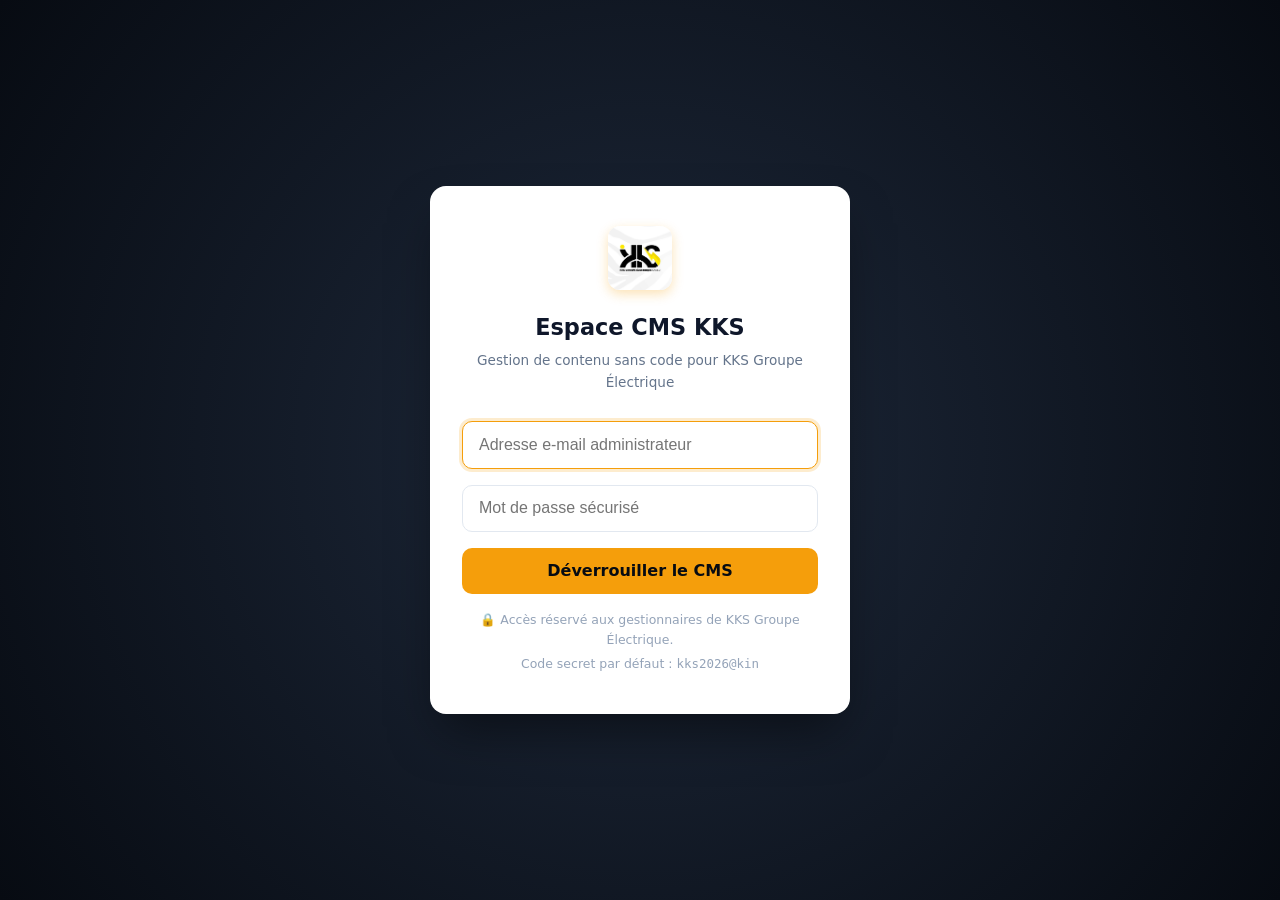
==== commit e60bcf69: "style: ajuster alignement header, retirer badge hero, ajouter authentification email" ====
--- a/admin.html
+++ b/admin.html
@@ -18,8 +18,9 @@
       <h1 class="auth-title">Espace CMS KKS</h1>
       <p class="auth-subtitle">Gestion de contenu sans code pour KKS Groupe Électrique</p>
       
-      <form class="auth-form" id="auth-form">
-        <input type="password" id="auth-pass" class="auth-input" placeholder="Code secret d'accès (ex: kks2026@kin)" required autofocus>
+      <form class="auth-form" id="auth-form" style="display: flex; flex-direction: column; gap: 1rem;">
+        <input type="email" id="auth-email" class="auth-input" placeholder="Adresse e-mail administrateur" required autofocus style="margin-bottom: 0;">
+        <input type="password" id="auth-pass" class="auth-input" placeholder="Mot de passe sécurisé" required style="margin-bottom: 0;">
         <button type="submit" class="auth-btn">Déverrouiller le CMS</button>
       </form>
       
@@ -87,6 +88,13 @@
           <span>Sauvegarde & Export</span>
         </button>
 
+        <button class="tab-btn" data-tab="products">
+          <svg width="18" height="18" viewBox="0 0 24 24" fill="none" stroke="currentColor" stroke-width="2" stroke-linecap="round" stroke-linejoin="round">
+            <path d="M6 2L3 6v14a2 2 0 0 0 2 2h14a2 2 0 0 0 2-2V6l-3-4z"></path><line x1="3" y1="6" x2="21" y2="6"></line><path d="M16 10a4 4 0 0 1-8 0"></path>
+          </svg>
+          <span>Produits & Ventes</span>
+        </button>
+
         <button class="tab-btn" data-tab="security">
           <svg width="18" height="18" viewBox="0 0 24 24" fill="none" stroke="currentColor" stroke-width="2" stroke-linecap="round" stroke-linejoin="round">
             <rect x="3" y="11" width="18" height="11" rx="2" ry="2"></rect><path d="M7 11V7a5 5 0 0 1 10 0v4"></path>
@@ -194,6 +202,22 @@
               <div class="form-group">
                 <label class="form-label" for="company-openingHours">Horaires d'Ouverture & Permanence</label>
                 <input type="text" id="company-openingHours" class="form-input">
+              </div>
+            </div>
+
+            <h3 style="font-size: 1.1rem; font-weight: 700; margin: 2rem 0 1rem; color: #0F172A;">Documents Officiels</h3>
+            <div class="form-grid form-grid-3" style="display: grid; grid-template-columns: repeat(auto-fit, minmax(200px, 1fr)); gap: 1rem;">
+              <div class="form-group">
+                <label class="form-label" for="company-rccm">RCCM</label>
+                <input type="text" id="company-rccm" class="form-input" placeholder="Ex: CD/KNG/RCCM/...">
+              </div>
+              <div class="form-group">
+                <label class="form-label" for="company-idnat">IDNAT</label>
+                <input type="text" id="company-idnat" class="form-input" placeholder="Ex: 01-832-...">
+              </div>
+              <div class="form-group">
+                <label class="form-label" for="company-impot">N° Impôt</label>
+                <input type="text" id="company-impot" class="form-input" placeholder="Ex: B225461R">
               </div>
             </div>
 
@@ -343,6 +367,22 @@
         </div>
       </div>
 
+      <!-- TAB: PRODUITS -->
+      <div class="tab-panel" id="tab-products">
+        <div class="card">
+          <div class="card-title">
+            <span>Gestion des Produits & Matériels</span>
+            <button class="btn btn-sm btn-accent" onclick="addNewProduct()">+ Ajouter un produit</button>
+          </div>
+          <p style="color: #64748B; font-size: 0.9rem; margin-bottom: 1.25rem;">
+            Catalogue des produits avec possibilité de spécifier un prix ou "Sur devis".
+          </p>
+          <div id="admin-products-list">
+            <!-- Rendered by admin.js -->
+          </div>
+        </div>
+      </div>
+
       <!-- TAB 5: PÔLES & SNEL -->
       <div class="tab-panel" id="tab-snel">
         <div class="card">
--- a/css/style.css
+++ b/css/style.css
@@ -66,8 +66,8 @@
 .logo-subtitle { font-size: 0.72rem; text-transform: uppercase; color: var(--kks-text-light-muted); letter-spacing: 0.08em; }
 
 .main-nav { display: none; }
-@media (min-width: 992px) { .main-nav { display: flex; align-items: center; gap: 1.25rem; flex-shrink: 0; } }
-.nav-link { font-size: 0.92rem; font-weight: 600; color: var(--kks-text-light); padding: 0.5rem 0.25rem; position: relative; white-space: nowrap; }
+@media (min-width: 992px) { .main-nav { display: flex; align-items: center; gap: 0.85rem; flex-shrink: 0; } }
+.nav-link { font-size: 0.85rem; font-weight: 600; color: var(--kks-text-light); padding: 0.5rem 0.15rem; position: relative; white-space: nowrap; }
 .nav-link:hover, .nav-link.active { color: var(--kks-accent); }
 .nav-link::after { content: ''; position: absolute; bottom: 0; left: 0; width: 0%; height: 2px; background-color: var(--kks-accent); transition: width var(--transition-fast); }
 .nav-link:hover::after, .nav-link.active::after { width: 100%; }
